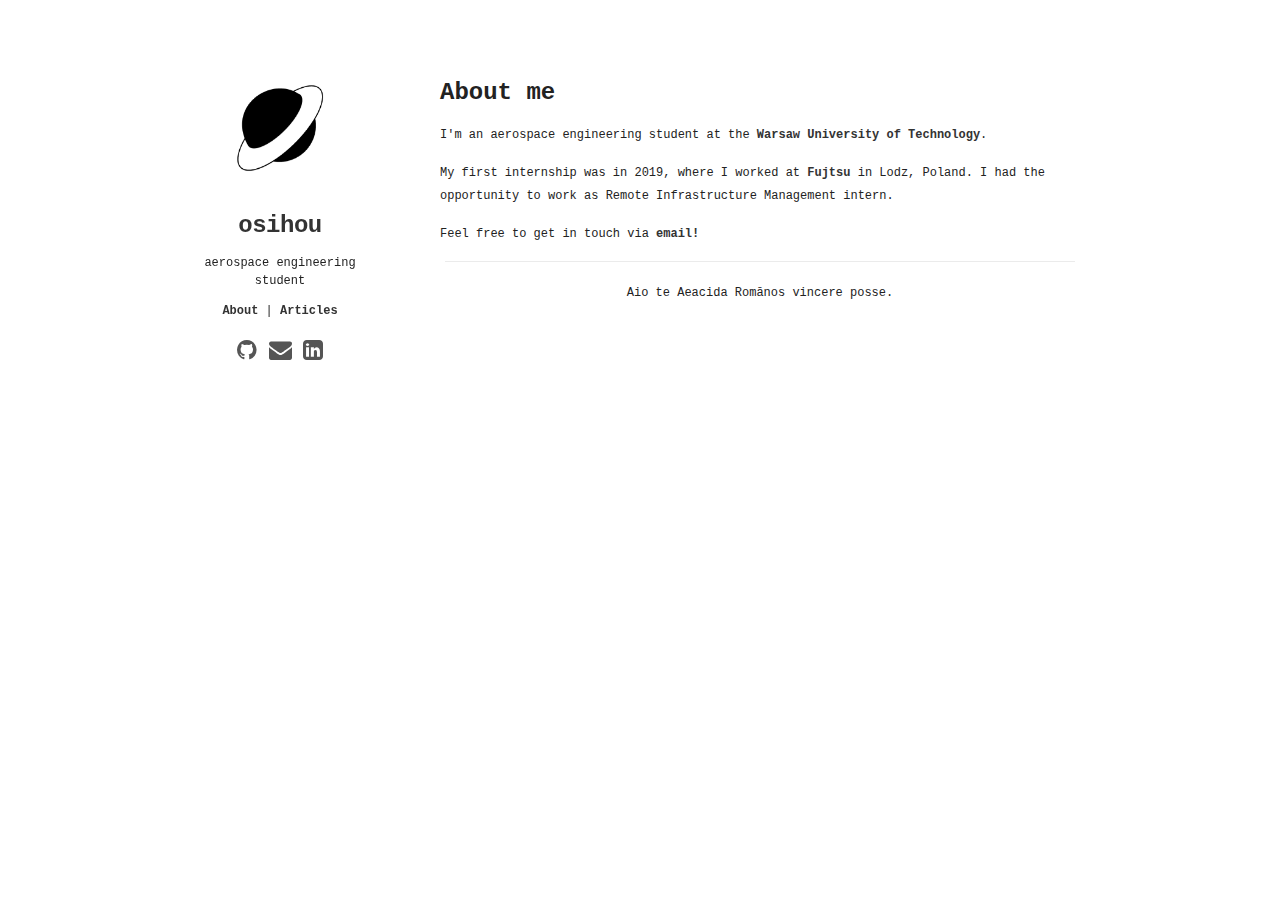
==== about/index.html @ 2bfa9986 "Add files via upload" ====
<!DOCTYPE html>
<html lang="en">
	<head>
		<meta http-equiv="content-type" content="text/html; charset=UTF-8">
		<!-- meta -->
		<meta charset="utf-8">
		<title>about me: osihou</title>
		<meta name="author" content="osihou">
		<meta name="viewport" content="width=device-width, initial-scale=1.0">

		<!-- stylesheet-->
		<link href="../files/style.css" rel="stylesheet">

		<!-- favicon -->
		<link rel="icon" type="image/png" href="../icons/favicon-16x16.png" sizes="16x16">
		<link rel="icon" type="image/png" href="../icons/favicon-32x32.png" sizes="32x32">

		<link rel="stylesheet" href="https://cdnjs.cloudflare.com/ajax/libs/font-awesome/4.7.0/css/font-awesome.min.css">

	</head>

	<body>
		<div class="container">
			<aside>
				<a href="https://osihou.github.io/"><img id="avatar" alt="avatar" src="../files/avatar.png"></a>
				<div id="name"><a href="https://osihou.github.io/">osihou</a></div>
				<div id="bio">aerospace engineering student</div>
				<div id="sidebar-links">
					<a href="https://osihou.github.io/about/">About</a>&nbsp;|&nbsp;<a href="https://osihou.github.io/articles/">Articles</a>
				</div>

				<div id="social">

                        <a href="https://github.com/osihou" class="icon github">
							<i class=" fa fa-github"></i>
                        </a>

					   <a href="mailto:kenmajewski@protonmail.com" class="icon mail">
						   	<i class=" fa fa-envelope" aria-hidden="true"></i>
					   </a>

					   	<a href="https://www.linkedin.com/in/kenan-majewski/" class="icon linkedin" >
							<i class=" fa fa-linkedin-square"></i>
						</a>

				</div>
			</aside>

			<article>
		<h1 class="title">About me</h1>

		<div class="content">

			<p>I'm an aerospace engineering student at the <a href="https://www.pw.edu.pl/engpw">Warsaw University of Technology</a>. </p>

			<p>My first internship was in 2019, where I worked at  <a href="https://www.fujitsu.com/global/" class="fujitsu">Fujtsu</a> in Lodz, Poland. I had the opportunity to work as Remote Infrastructure Management intern.</p>



			<p>Feel free to get in touch via <a href="mailto:kenmajewski@protonmail.com"> email!</a></p>
		</div>
				<hr>
			</article>

			<footer>
				<p>Aio te Aeacida Romānos vincere posse.</p>
			</footer>
		</div>

 	<!-- miau miau -->

	</body>

</html>
---- files/style.css ----
html,
body,
div,
h1,
article,
aside,
img,
{
 margin:0;
 padding:0;
 border:0;
 font-size:100%;
 font:inherit;
 vertical-align:baseline
}
article,
aside,
footer,
header{
 display:block
}


body {
 line-height:1
}



body {
 background:#fff;
 font-family:"SFMono-Regular",Consolas,"Liberation Mono",Menlo,Courier,monospace;
 font-size:12px;
 line-height:1.6;
 color:#222;
 -webkit-font-smoothing:antialiased;
 -webkit-text-size-adjust:100%
}





article p {
 margin:1.25em 0;
 line-height:1.9
}

article img {
 max-width:95%;
 margin:0 auto;
 display:block
}

h1{
 font-weight:bold
}
h1 {
 font-size:2.0em
}
/* h1 {
 text-decoration-line: underline;
} */


hr {
 clear:both;
 border:none;
 height:1px;
 background-color:#ebebeb;
 margin:10px 5px
}



a {
 color:#333;
 text-decoration:none;
 font-weight:bold;
 outline:0
}
a:hover,
a:focus {
 color:#000;
 text-decoration:underline
}

a.icon {
 padding:0 2px;
 font-size:23px;
 color:#555;
 transition:color .25s ease
 margin: 0px;
 display: inline-block;
}

a.icon:hover {
 text-decoration:none;
 color:#222
}


a.icon:hover.linkedin{
 color:#55acee
}


a.icon:hover.mail{
 color:#fcbe05
}


html,
body {
 height:100%
}
.container {
 position:relative;
 width:900px;
 margin:0 auto;
 padding-top:50px
}

footer p {
 margin:12px 0;
 padding-bottom:10px;
 text-align:center
}
aside div {
 margin:12px 0;
 text-align:center
}


#avatar {
 margin:0 auto;
 display:block;
 width:140px;
 border-radius:15px
}

#axis-png {
 margin:0 auto;
 display:block;
 width:300px;
 border-radius:15px
}

#name {
 font-size:2em;
 line-height:1.35;
 letter-spacing:-0.5px
}
#bio {
 line-height:1.5
}


.title {
 float:left;
 margin-bottom:.5em
}

.content {
 clear:both
}
.content hr {
 margin:25px 10px
}

@media only screen and (min-width:960px) {
 aside,
 article,
 footer {
  margin:0 10px
 }
 aside {
  float:left;
  width:160px;
  position:fixed
 }
 article,
 footer {
  float:right;
  width:640px
 }
}
@media only screen and (max-width:959px) {
 .container {
  padding-top:3px;
  width:90%
 }
 aside {
  max-width:300px;
  margin:0 auto;
  padding-top:10px;
  vertical-align:middle
 }
 aside div {
  margin:5px 0
 }
 article {
  margin-top:14px
 }
}
@media only screen and (max-width:767px) {
 .title {
  text-align:center;
  float:none;
  line-height:1.25;
  margin-bottom:0
 }
}
@media only print {
 footer,
 aside {
  display:none!important
 }
 .container {
  width:85%
 }
 p a:after {
  content:" [" attr(href) "]"
 }
}





}
.o {
 font-weight:bold
}

.c1 {
 color:#c11eea;
 font-style:italic
}

.m {
 color:#099
}

.n {
 color:#333
}

.nf {
 color:#900;
 font-weight:bold
}
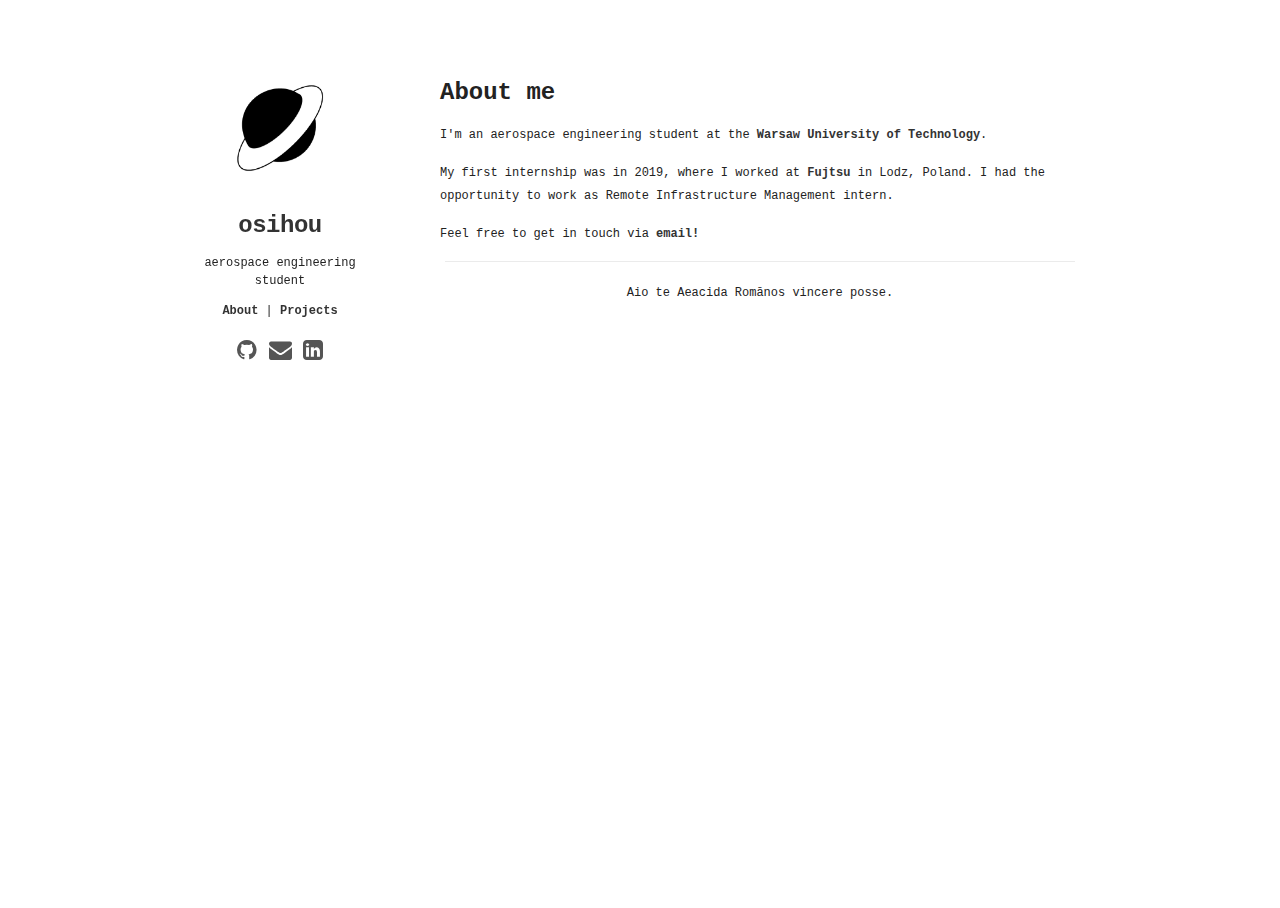
==== commit a537a7e4: "init" ====
--- a/about/index.html
+++ b/about/index.html
@@ -26,7 +26,7 @@
 				<div id="name"><a href="https://osihou.github.io/">osihou</a></div>
 				<div id="bio">aerospace engineering student</div>
 				<div id="sidebar-links">
-					<a href="https://osihou.github.io/about/">About</a>&nbsp;|&nbsp;<a href="https://osihou.github.io/articles/">Articles</a>
+					<a href="https://osihou.github.io/about/">About</a>&nbsp;|&nbsp;<a href="https://osihou.github.io/projects/">Projects</a>
 				</div>
 
 				<div id="social">
